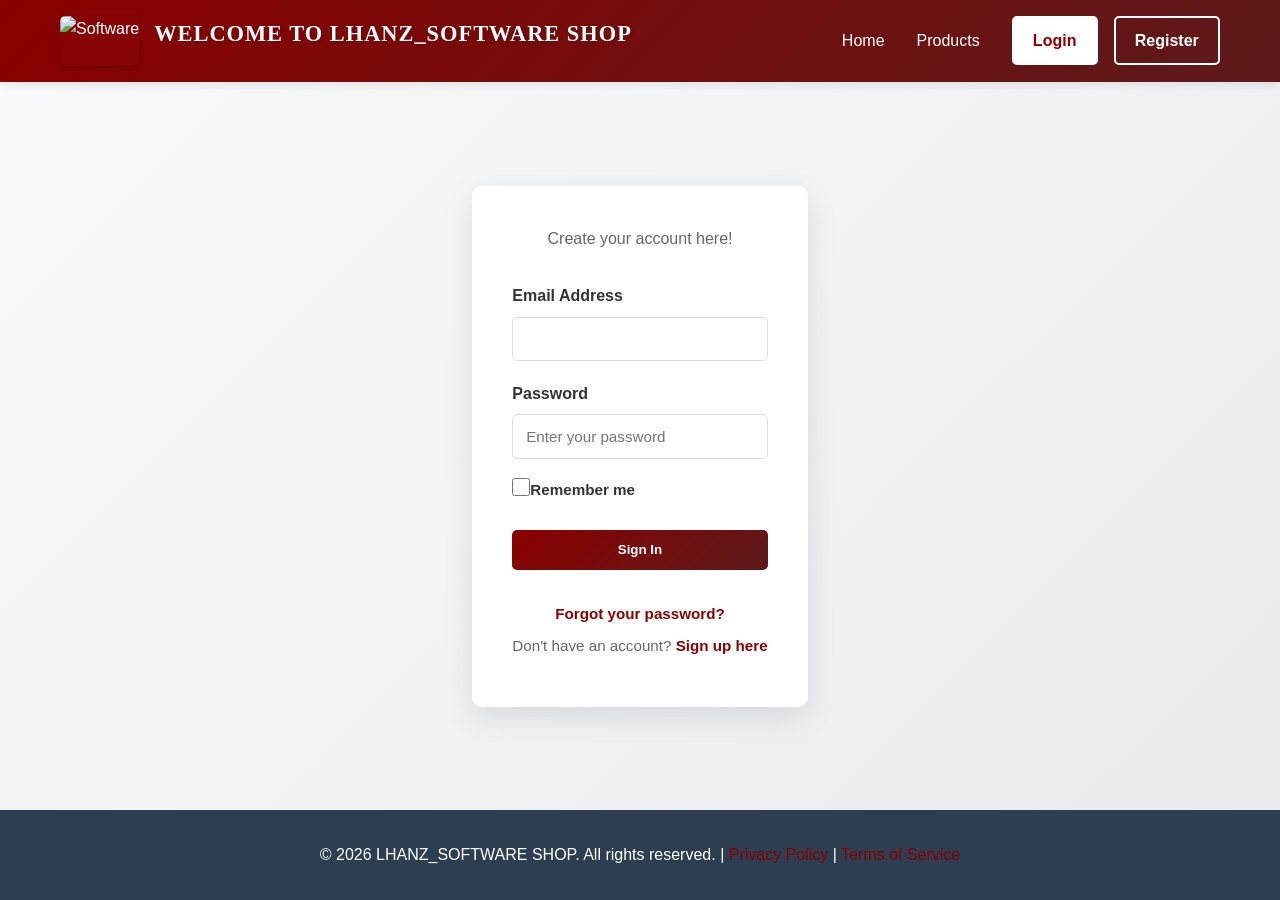
==== login.html @ 3843f2e0 "Add files via upload" ====
<!DOCTYPE html>
<html lang="en">
<head>
    <meta charset="UTF-8">
    <meta name="viewport" content="width=device-width, initial-scale=1.0">
    <title>Login - Welcome to LHANZ_SOFTWARE SHOP</title>
    <link rel="stylesheet" href="style.css">
</head>
<body class="auth-page">
    <!-- Navigation Bar -->
    <nav class="navbar">
        <div class="container">
            <div class="navbar-brand">
                <img src="sotware image.jpg" alt="Software" class="navbar-logo">
                <h1>WELCOME TO LHANZ_SOFTWARE SHOP</h1>
            </div>
            <div class="navbar-menu">
                <a href="index.html" class="nav-link">Home</a>
                <a href="index.html#products" class="nav-link">Products</a>
                <div class="auth-buttons">
                    <a href="login.html" class="btn-login active">Login</a>
                    <a href="register.html" class="btn-signup">Register</a>
                </div>
            </div>
        </div>
    </nav>

    <!-- Login Section -->
    <section class="auth-section">
        <div class="auth-container">
            <div class="auth-form-wrapper">
                <div class="auth-header">
                    
                    <p>Create your account here!</p>
                </div>

                <form class="auth-form" id="loginForm" onsubmit="handleLogin(event)">
                    <div class="form-group">
                        <label for="email">Email Address</label>
                        <input 
                            type="email" 
                            id="email" 
                            name="email" 
                            placeholder="" 
                            required
                            class="form-input"
                        >
                    </div>

                    <div class="form-group">
                        <label for="password">Password</label>
                        <input 
                            type="password" 
                            id="password" 
                            name="password" 
                            placeholder="Enter your password" 
                            required
                            class="form-input"
                        >
                    </div>

                    <div class="form-group checkbox">
                        <input 
                            type="checkbox" 
                            id="remember" 
                            name="remember"
                            class="form-checkbox"
                        >
                        <label for="remember" class="checkbox-label">Remember me</label>
                    </div>

                    <button type="submit" class="btn-primary btn-block">Sign In</button>

                   
                </form>

                <div class="auth-footer">
                    <p><a href="forgot-password.html" class="link">Forgot your password?</a></p>
                    <p>Don't have an account? <a href="register.html" class="link">Sign up here</a></p>
                </div>
            </div>

           
    </section>

    <!-- Success Message Modal -->
    <div id="successModal" class="modal">
        <div class="modal-content small">
            <span class="close" onclick="closeSuccessModal()">&times;</span>
            <div class="success-message">
                <span class="success-icon">✅</span>
                <h3 id="successText">Login Successful!</h3>
                <p id="successDesc">Redirecting to dashboard...</p>
                <button onclick="window.location.href='index.html'" class="btn-primary">Continue Shopping</button>
            </div>
        </div>
    </div>

    <!-- Footer -->
    <footer class="footer">
        <div class="container">
            <p>&copy; 2026 LHANZ_SOFTWARE SHOP. All rights reserved. | <a href="#">Privacy Policy</a> | <a href="#">Terms of Service</a></p>
        </div>
    </footer>

    <script src="script.js"></script>

    <script>
        function closeSuccessModal() {
            document.getElementById('successModal').style.display = 'none';
        }

        // Load remembered email if available
        window.addEventListener('load', () => {
            const rememberedEmail = localStorage.getItem('rememberedEmail');
            if (rememberedEmail) {
                document.getElementById('email').value = rememberedEmail;
                document.getElementById('remember').checked = true;
            }
        });
    </script>
</body>
</html>
---- style.css ----
/* ==================== GLOBAL STYLES ==================== */
* {
    margin: 0;
    padding: 0;
    box-sizing: border-box;
}

html {
    scroll-behavior: smooth;
}

body {
    font-family: 'Segoe UI', Tahoma, Geneva, Verdana, sans-serif;
    line-height: 1.6;
    color: #333;
    background-color: #f8f9fa;
}

.container {
    max-width: 1200px;
    margin: 0 auto;
    padding: 0 20px;
}

/* ==================== NAVIGATION BAR ==================== */
.navbar {
    background: linear-gradient(135deg, #8B0000 0%, #5C1A1A 100%);
    color: white;
    padding: 1rem 0;
    position: sticky;
    top: 0;
    z-index: 1000;
    box-shadow: 0 2px 10px rgba(0, 0, 0, 0.1);
}

.navbar .container {
    display: flex;
    justify-content: space-between;
    align-items: flex-start;
}

.navbar-brand {
    display: flex;
    align-items: flex-start;
    gap: 15px;
    flex-wrap: nowrap;
}

.navbar-logo {
    height: 50px;
    width: auto;
    flex-shrink: 0;
    border-radius: 5px;
    box-shadow: 0 2px 5px rgba(0, 0, 0, 0.2);
}

.navbar-brand h1 {
    font-size: 1.4rem;
    margin: 0;
    font-family: 'Georgia', 'Playfair Display', serif;
    font-weight: 700;
    letter-spacing: 1px;
    text-shadow: 1px 1px 3px rgba(0, 0, 0, 0.2);
    font-style: normal;
    color: white;
    white-space: nowrap;
    text-align: center;
}

.navbar-menu {
    display: flex;
    align-items: center;
    gap: 2rem;
}

.nav-link {
    color: white;
    text-decoration: none;
    transition: opacity 0.3s ease;
    font-weight: 500;
}

.nav-link:hover,
.nav-link.active {
    opacity: 0.8;
}

.nav-link:hover {
    text-decoration: underline;
}

.auth-buttons {
    display: flex;
    gap: 1rem;
}

.btn-login,
.btn-signup {
    padding: 0.6rem 1.2rem;
    border-radius: 5px;
    text-decoration: none;
    font-weight: 600;
    transition: all 0.3s ease;
    border: 2px solid white;
}

.btn-login {
    background: transparent;
    color: white;
}

.btn-login:hover,
.btn-login.active {
    background: white;
    color: #8B0000;
}

.btn-signup {
    background: transparent;
    color: white;
}

.btn-signup:hover,
.btn-signup.active {
    background: white;
    color: #8B0000;
}

/* ==================== BUTTONS ==================== */
.btn-primary,
.btn-primary:visited {
    display: inline-block;
    background: linear-gradient(135deg, #8B0000 0%, #5C1A1A 100%);
    color: white;
    padding: 0.8rem 1.8rem;
    border: none;
    border-radius: 5px;
    cursor: pointer;
    font-weight: 600;
    transition: transform 0.3s ease, box-shadow 0.3s ease;
    text-decoration: none;
}

.btn-primary:hover {
    transform: translateY(-2px);
    box-shadow: 0 5px 20px rgba(139, 0, 0, 0.4);
}

.btn-block {
    width: 100%;
}

.btn-add-cart {
    background: #8B0000;
    color: white;
    border: none;
    padding: 0.6rem 1.2rem;
    border-radius: 5px;
    cursor: pointer;
    font-weight: 600;
    transition: all 0.3s ease;
    width: 100%;
}

.btn-add-cart:hover {
    background: #5C1A1A;
    transform: translateY(-2px);
}

.btn-checkout {
    background: #28a745;
    color: white;
    border: none;
    padding: 0.8rem 2rem;
    border-radius: 5px;
    cursor: pointer;
    font-weight: 600;
    font-size: 1rem;
    transition: all 0.3s ease;
}

.btn-checkout:hover {
    background: #218838;
    transform: translateY(-2px);
}

.btn-social {
    width: 100%;
    padding: 0.8rem;
    border: 1px solid #ddd;
    border-radius: 5px;
    cursor: pointer;
    background: white;
    font-weight: 600;
    transition: all 0.3s ease;
    margin-top: 0.5rem;
    display: flex;
    align-items: center;
    justify-content: center;
    gap: 0.5rem;
}

.btn-social:hover {
    background: #f0f0f0;
}

.btn-social.google {
    color: #1f2937;
}

.btn-social.facebook {
    color: #1877f2;
}

/* ==================== HERO SECTION ==================== */
.hero {
    background: linear-gradient(135deg, #8B0000 0%, #5C1A1A 100%);
    color: white;
    padding: 4rem 2rem;
    text-align: center;
    display: flex;
    align-items: center;
    justify-content: center;
    gap: 0.5rem;
    margin-top: 0;
    flex-wrap: wrap;
}

.hero-content {
    flex: 0 1 auto;
    max-width: 400px;
    text-align: center;
}

@import url('https://fonts.googleapis.com/css2?family=Great+Vibes&display=swap');

.hero-content h2 {
    font-size: 2.5rem;
    margin-bottom: 0.3rem;
    font-family: 'Great Vibes', cursive;
    font-weight: 400;
    letter-spacing: 0px;
}

.hero-content p {
    font-size: 1.1rem;
    margin-bottom: 2rem;
    opacity: 0.9;
}

.hero-image {
    flex: 0 1 auto;
    text-align: center;
}

.hero-image img {
    max-width: 100%;
    height: auto;
    border-radius: 10px;
    box-shadow: 0 10px 30px rgba(0, 0, 0, 0.3);
    transition: transform 0.3s ease;
}

.hero-image img:hover {
    transform: scale(1.05);
}

/* ==================== PRODUCTS SECTION ==================== */
.products {
    padding: 4rem 2rem;
}

.products h2 {
    text-align: center;
    font-size: 2.5rem;
    margin-bottom: 3rem;
    color: #333;
}

.products-grid {
    display: grid;
    grid-template-columns: repeat(auto-fit, minmax(300px, 1fr));
    gap: 2rem;
}

.product-card {
    background: white;
    border-radius: 10px;
    padding: 2rem;
    text-align: center;
    box-shadow: 0 5px 15px rgba(0, 0, 0, 0.1);
    transition: transform 0.3s ease, box-shadow 0.3s ease;
}

.product-card:hover {
    transform: translateY(-5px);
    box-shadow: 0 10px 25px rgba(0, 0, 0, 0.15);
}

.product-image {
    font-size: 4rem;
    margin-bottom: 1rem;
}

.product-image-img {
    width: 100%;
    height: 200px;
    object-fit: cover;
    border-radius: 8px;
    margin-bottom: 1rem;
}

.product-card h3 {
    font-size: 1.5rem;
    margin-bottom: 0.5rem;
    color: #333;
}

.product-desc {
    color: #666;
    margin-bottom: 1rem;
    min-height: 2.5rem;
}

.product-price {
    font-size: 1.8rem;
    color: #8B0000;
    font-weight: 700;
    margin: 1rem 0;
}

/* ==================== FEATURES SECTION ==================== */
.features {
    background: #f8f9fa;
    padding: 4rem 2rem;
}

.features h2 {
    text-align: center;
    font-size: 2.5rem;
    margin-bottom: 3rem;
    color: #333;
}

.features-grid {
    display: grid;
    grid-template-columns: repeat(auto-fit, minmax(250px, 1fr));
    gap: 2rem;
}

.feature-item {
    background: white;
    padding: 2rem;
    border-radius: 10px;
    text-align: center;
    box-shadow: 0 3px 10px rgba(0, 0, 0, 0.08);
}

.feature-icon {
    font-size: 2.5rem;
    display: block;
    margin-bottom: 1rem;
}

.feature-item h3 {
    font-size: 1.3rem;
    margin-bottom: 0.5rem;
    color: #333;
}

.feature-item p {
    color: #666;
    font-size: 0.95rem;
}

/* ==================== AUTHENTICATION PAGES ==================== */
.auth-page {
    min-height: 100vh;
    display: flex;
    flex-direction: column;
}

.auth-section {
    flex: 1;
    padding: 2rem;
    background: linear-gradient(135deg, #f8f9fa 0%, #e9ecef 100%);
    display: flex;
    justify-content: center;
    align-items: center;
}

.auth-container {
    display: flex;
    justify-content: center;
    align-items: center;
    gap: 3rem;
    max-width: 1000px;
    width: 100%;
}

.auth-form-wrapper {
    background: white;
    padding: 2.5rem;
    border-radius: 10px;
    box-shadow: 0 10px 30px rgba(0, 0, 0, 0.1);
    text-align: center;
    max-width: 500px;
}

.auth-header h2 {
    font-size: 2rem;
    color: #333;
    margin-bottom: 0.5rem;
    text-align: center;
}

.auth-header p {
    color: #666;
    margin-bottom: 2rem;
    text-align: center;
}

.auth-form {
    display: flex;
    flex-direction: column;
    gap: 1.2rem;
}

.form-group {
    display: flex;
    flex-direction: column;
}

.form-row {
    display: grid;
    grid-template-columns: 1fr 1fr;
    gap: 1rem;
}

.form-group label {
    font-weight: 600;
    color: #333;
    margin-bottom: 0.5rem;
    text-align: left;
}

.form-input,
select {
    padding: 0.8rem;
    border: 1px solid #ddd;
    border-radius: 5px;
    font-size: 0.95rem;
    transition: border-color 0.3s ease;
    font-family: inherit;
}

.form-input:focus,
select:focus {
    outline: none;
    border-color: #8B0000;
    box-shadow: 0 0 0 3px rgba(139, 0, 0, 0.1);
}

.form-checkbox {
    width: 18px;
    height: 18px;
    cursor: pointer;
    accent-color: #8B0000;
}

.checkbox-label {
    display: flex;
    align-items: center;
    gap: 0.5rem;
    margin: 0;
    cursor: pointer;
    font-weight: normal;
    color: #666;
    font-size: 0.95rem;
}

.checkbox {
    flex-direction: row !important;
}

.password-hint {
    font-size: 0.85rem;
    color: #999;
    margin-top: 0.3rem;
}

.error-message {
    color: #dc3545;
    font-size: 0.9rem;
    margin-top: -0.8rem;
}

.form-divider {
    text-align: center;
    color: #999;
    position: relative;
    margin: 1rem 0;
}

.form-divider::before {
    content: '';
    position: absolute;
    top: 50%;
    left: 0;
    right: 0;
    height: 1px;
    background: #ddd;
    z-index: 0;
}

.form-divider {
    position: relative;
    z-index: 1;
    background: white;
    display: inline-block;
    width: 100%;
    padding: 0;
}

.auth-footer {
    margin-top: 2rem;
    text-align: center;
    color: #666;
    font-size: 0.95rem;
}

.auth-footer p {
    margin: 0.5rem 0;
}

.link {
    color: #8B0000;
    text-decoration: none;
    font-weight: 600;
}

.link:hover {
    text-decoration: underline;
}

.auth-info {
    background: white;
    padding: 2.5rem;
    border-radius: 10px;
    box-shadow: 0 10px 30px rgba(0, 0, 0, 0.1);
}

.auth-info h3 {
    font-size: 1.5rem;
    color: #333;
    margin-bottom: 1.5rem;
}

.auth-info ul {
    list-style: none;
}

.auth-info li {
    padding: 0.8rem 0;
    color: #666;
    border-bottom: 1px solid #f0f0f0;
}

.auth-info li:last-child {
    border-bottom: none;
}

/* ==================== MODAL ==================== */
.modal {
    display: none;
    position: fixed;
    z-index: 2000;
    left: 0;
    top: 0;
    width: 100%;
    height: 100%;
    background-color: rgba(0, 0, 0, 0.5);
    animation: fadeIn 0.3s ease;
}

@keyframes fadeIn {
    from {
        opacity: 0;
    }
    to {
        opacity: 1;
    }
}

.modal-content {
    background-color: white;
    position: absolute;
    top: 50%;
    left: 50%;
    transform: translate(-50%, -50%);
    padding: 2rem;
    border-radius: 10px;
    box-shadow: 0 20px 60px rgba(0, 0, 0, 0.3);
    max-width: 500px;
    width: 90%;
    animation: slideUp 0.3s ease;
}

.modal-content.small {
    max-width: 400px;
}

@keyframes slideUp {
    from {
        transform: translate(-50%, -40%);
        opacity: 0;
    }
    to {
        transform: translate(-50%, -50%);
        opacity: 1;
    }
}

.modal-content h2 {
    margin-bottom: 1.5rem;
    color: #333;
    border-bottom: 1px solid #f0f0f0;
    padding-bottom: 1rem;
}

.close {
    position: absolute;
    right: 1.5rem;
    top: 1rem;
    font-size: 1.5rem;
    cursor: pointer;
    color: #999;
}

.close:hover {
    color: #333;
}

#cartItems {
    min-height: 100px;
    max-height: 300px;
    overflow-y: auto;
    margin-bottom: 1.5rem;
}

.cart-item {
    display: flex;
    justify-content: space-between;
    align-items: center;
    padding: 1rem 0;
    border-bottom: 1px solid #f0f0f0;
}

.cart-item-info {
    flex: 1;
}

.cart-item-name {
    font-weight: 600;
    color: #333;
}

.cart-item-price {
    color: #667eea;
    font-weight: 600;
}

.cart-item-remove {
    background: #dc3545;
    color: white;
    border: none;
    padding: 0.4rem 0.8rem;
    border-radius: 3px;
    cursor: pointer;
    font-size: 0.85rem;
}

.cart-total {
    text-align: right;
    border-top: 2px solid #f0f0f0;
    padding-top: 1rem;
}

.cart-total h3 {
    color: #333;
    margin-bottom: 1rem;
}

.success-message {
    text-align: center;
}

.success-icon {
    font-size: 3rem;
    display: block;
    margin-bottom: 1rem;
}

.success-message h3 {
    color: #28a745;
    margin-bottom: 0.5rem;
}

.success-message p {
    color: #666;
    margin-bottom: 1.5rem;
}

/* ==================== FOOTER ==================== */
.footer {
    background: #2c3e50;
    color: white;
    text-align: center;
    padding: 2rem;
    margin-top: auto;
}

.footer a {
    color: #8B0000;
    text-decoration: none;
}

.footer a:hover {
    text-decoration: underline;
}

/* ==================== RESPONSIVE ==================== */
@media (max-width: 768px) {
    .navbar-menu {
        flex-direction: column;
        gap: 1rem;
    }

    .auth-buttons {
        width: 100%;
        flex-direction: column;
    }

    .btn-login,
    .btn-signup {
        width: 100%;
        text-align: center;
    }

    .hero-content h2 {
        font-size: 2rem;
    }

    .hero-content p {
        font-size: 1rem;
    }

    .auth-container {
        grid-template-columns: 1fr;
        gap: 2rem;
    }

    .form-row {
        grid-template-columns: 1fr;
    }

    .modal-content {
        width: 95%;
    }

    #cartItems {
        max-height: 200px;
    }

    .products h2,
    .features h2 {
        font-size: 1.8rem;
    }
}

@media (max-width: 480px) {
    .navbar-brand h1 {
        font-size: 1.3rem;
    }

    .hero {
        padding: 2rem 1rem;
    }

    .hero-content h2 {
        font-size: 1.5rem;
    }

    .products,
    .features {
        padding: 2rem 1rem;
    }

    .auth-form-wrapper,
    .auth-info {
        padding: 1.5rem;
    }

    .auth-header h2 {
        font-size: 1.5rem;
    }

    .link {
        color: #8B0000;
    }
}

/* ==================== DASHBOARD PAGE ==================== */
.dashboard-page {
    display: flex;
    flex-direction: column;
    min-height: 100vh;
}

.dashboard-section {
    flex: 1;
    padding: 3rem 0;
    background: linear-gradient(135deg, #f8f9fa 0%, #e9ecef 100%);
}

.dashboard-container {
    display: grid;
    grid-template-columns: 2fr 1fr;
    gap: 2rem;
    align-items: start;
}

.profile-card {
    background: white;
    border-radius: 12px;
    padding: 2rem;
    box-shadow: 0 5px 20px rgba(0, 0, 0, 0.08);
    animation: slideUp 0.5s ease;
}

@keyframes slideUp {
    from {
        opacity: 0;
        transform: translateY(20px);
    }
    to {
        opacity: 1;
        transform: translateY(0);
    }
}

.profile-header {
    display: flex;
    align-items: center;
    gap: 2rem;
    margin-bottom: 2rem;
    padding-bottom: 2rem;
    border-bottom: 2px solid #f0f0f0;
}

.profile-picture-container {
    position: relative;
    width: 150px;
    height: 150px;
}

.profile-picture {
    width: 100%;
    height: 100%;
    border-radius: 50%;
    object-fit: cover;
    border: 4px solid #8B0000;
    box-shadow: 0 4px 12px rgba(0, 0, 0, 0.15);
    transition: transform 0.3s ease;
}

.profile-picture:hover {
    transform: scale(1.05);
}

.upload-label {
    position: absolute;
    bottom: 0;
    right: 0;
    background: #8B0000;
    color: white;
    width: 45px;
    height: 45px;
    border-radius: 50%;
    display: flex;
    align-items: center;
    justify-content: center;
    cursor: pointer;
    font-size: 1.5rem;
    transition: background 0.3s ease;
    box-shadow: 0 4px 8px rgba(0, 0, 0, 0.2);
}

.upload-label:hover {
    background: #5C1A1A;
}

.upload-label input {
    display: none;
}

.profile-info-header h2 {
    font-size: 1.8rem;
    color: #333;
    margin-bottom: 0.5rem;
}

.profile-info-header p {
    color: #666;
    font-size: 1rem;
    margin-bottom: 0.5rem;
}

.verification-badge {
    display: inline-block;
    background: #28a745;
    color: white;
    padding: 0.4rem 0.8rem;
    border-radius: 20px;
    font-size: 0.85rem;
    font-weight: bold;
}

.edit-toggle {
    display: flex;
    gap: 1rem;
    margin-bottom: 2rem;
}

.btn-edit,
.btn-cancel {
    padding: 0.8rem 1.5rem;
    border: none;
    border-radius: 6px;
    font-size: 1rem;
    cursor: pointer;
    transition: all 0.3s ease;
}

.btn-edit {
    background: #8B0000;
    color: white;
    flex: 1;
}

.btn-edit:hover {
    background: #5C1A1A;
    transform: translateY(-2px);
    box-shadow: 0 4px 12px rgba(139, 0, 0, 0.3);
}

.btn-cancel {
    background: #ccc;
    color: #333;
    flex: 1;
}

.btn-cancel:hover {
    background: #999;
}

.btn-logout {
    padding: 0.7rem 1.2rem;
    background: #dc3545;
    color: white;
    border: none;
    border-radius: 6px;
    cursor: pointer;
    font-size: 0.95rem;
    transition: all 0.3s ease;
}

.btn-logout:hover {
    background: #c82333;
    transform: translateY(-2px);
}

.profile-details,
.profile-form {
    display: grid;
    gap: 1.5rem;
}

.detail-item {
    padding-bottom: 1rem;
    border-bottom: 1px solid #f0f0f0;
}

.detail-item label {
    font-weight: bold;
    color: #666;
    font-size: 0.9rem;
    display: block;
    margin-bottom: 0.3rem;
}

.detail-item p {
    color: #333;
    font-size: 1rem;
    margin: 0;
}

.detail-item:last-child {
    border-bottom: none;
}

.form-actions {
    display: flex;
    gap: 1rem;
    margin-top: 1rem;
}

.form-actions .btn-primary {
    flex: 1;
    padding: 1rem;
    font-size: 1rem;
}

.message {
    padding: 1rem;
    border-radius: 6px;
    font-weight: bold;
    margin-top: 1rem;
}

.message.success {
    background: #d4edda;
    color: #155724;
    border: 1px solid #c3e6cb;
}

.message.error {
    background: #f8d7da;
    color: #721c24;
    border: 1px solid #f5c6cb;
}

.account-stats {
    display: grid;
    grid-template-columns: 1fr;
    gap: 1.5rem;
}

.stat-box {
    background: linear-gradient(135deg, #8B0000 0%, #5C1A1A 100%);
    color: white;
    padding: 2rem;
    border-radius: 12px;
    text-align: center;
    box-shadow: 0 4px 12px rgba(139, 0, 0, 0.2);
}

.stat-box h3 {
    font-size: 2rem;
    margin-bottom: 0.5rem;
}

.stat-box p {
    font-size: 0.95rem;
    opacity: 0.9;
}

.user-email {
    display: inline-block;
    color: white;
    margin-right: 1rem;
    font-size: 0.95rem;
    max-width: 200px;
    white-space: nowrap;
    overflow: hidden;
    text-overflow: ellipsis;
}

@media (max-width: 768px) {
    .dashboard-container {
        grid-template-columns: 1fr;
    }

    .profile-header {
        flex-direction: column;
        text-align: center;
        gap: 1rem;
    }

    .profile-picture-container {
        width: 120px;
        height: 120px;
        margin: 0 auto;
    }

    .profile-info-header h2 {
        font-size: 1.5rem;
    }

    .edit-toggle {
        flex-direction: column;
    }

    .stat-box {
        padding: 1.5rem;
    }
}
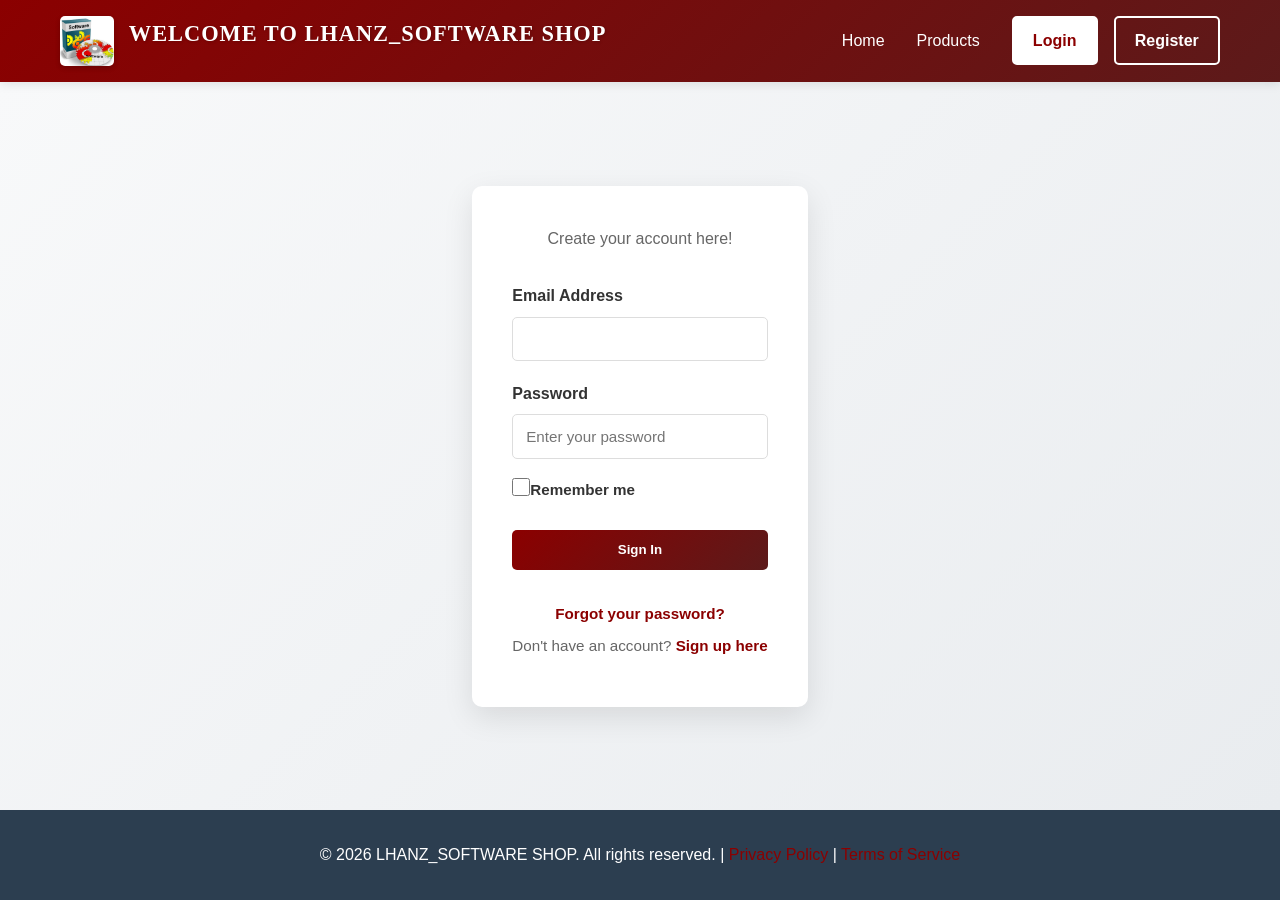
==== commit 3a5227c9: "Fix image source and HTML entities in login.html Updated image source and fixed HTML entities." ====
--- a/login.html
+++ b/login.html
@@ -11,7 +11,7 @@
     <nav class="navbar">
         <div class="container">
             <div class="navbar-brand">
-                <img src="sotware image.jpg" alt="Software" class="navbar-logo">
+                <img src="software.png?v=1" alt="Software" class="navbar-logo">
                 <h1>WELCOME TO LHANZ_SOFTWARE SHOP</h1>
             </div>
             <div class="navbar-menu">
